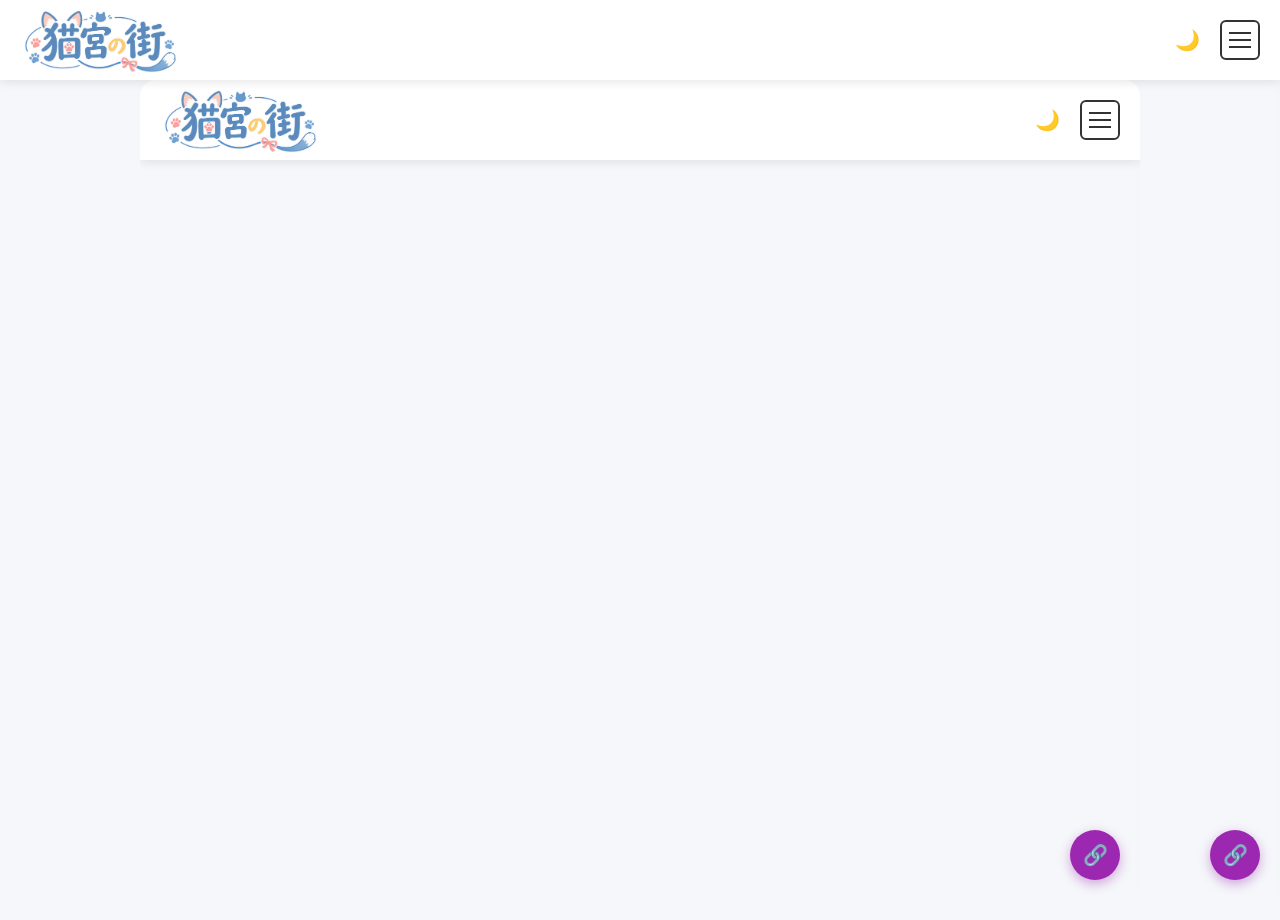
==== index.html @ 3957da61 "NekomiyaStudio v1.0.4.13 Hotfix October 31th ▮Update - [NekomiyaStudio with NekomiyaCity] Major Reno" ====
<!DOCTYPE html>
<html lang="ja">
<head>
    <meta charset="UTF-8">
    <meta name="viewport" content="width=device-width, initial-scale=1.0">
    <title>猫宮のアトリエwith猫宮の街</title>
    
    <!-- OGP（Discord 埋め込み用） -->
    <meta property="og:title" content="猫宮のアトリエwith猫宮の街">
    <meta property="og:description" content="NekomiyaStudio-with-NekomiyaCity">
    <meta property="og:image" content="https://nekomiyanatuki.github.io/NekomiyaStudio-with-NekomiyaCity/images/icons/logo.png">
    <meta property="og:url" content="https://nekomiyanatuki.github.io/NekomiyaStudio-with-NekomiyaCity/">
    <meta property="og:type" content="website">
    <meta name="twitter:card" content="summary_large_image">
    
    <link rel="stylesheet" href="css/base.css">
    <link rel="stylesheet" href="css/index.css">
</head>
<body>

<header class="sticky-header">
    <a href="Home" class="site-logo" id="siteLogo">
        <img src="images/icons/logo.png" alt="猫宮のアトリエwith猫宮の街" class="logo-img">
    </a>
    <div class="header-actions">
        <button class="btn btn-theme" id="themeToggle" title="テーマ切り替え">🌙</button>
        <button class="hamburger" id="hamburgerBtn" aria-label="メニューを開く">
            <span></span>
            <span></span>
            <span></span>
        </button>
    </div>
</header>

<nav class="side-menu" id="sideMenu">
    <ul id="menuList"></ul>
</nav>
<div class="menu-overlay" id="menuOverlay"></div>

<!-- iframe は 1 つのみ。src は JavaScript で動的変更 -->
<main class="main-content">
    <iframe src="index.html" class="page-frame" id="pageFrame" title="Home"></iframe>
</main>

<button class="btn btn-link-share" id="linkShareBtn" title="ページの URL を共有">🔗</button>

<div id="toast" class="toast"></div>

<script src="js/base.js"></script>
</body>
</html>
---- css/base.css ----
* {
    margin: 0;
    padding: 0;
    box-sizing: border-box;
}

body {
    font-family: 'Helvetica Neue', Arial, sans-serif;
    background-color: #f5f7fa;
    color: #333;
    padding-top: 60px;
    transition: background-color 0.3s, color 0.3s;
}

body.dark-mode {
    background-color: #1a1a1a;
    color: #e0e0e0;
}

/* ===== 追従ヘッダー ===== */
.sticky-header {
    position: fixed;
    top: 0;
    left: 0;
    right: 0;
    height: 80px;
    background: #fff;
    box-shadow: 0 2px 10px rgba(0,0,0,0.1);
    display: flex;
    justify-content: space-between;
    align-items: center;
    padding: 0 20px;
    z-index: 1000;
    transition: background 0.3s;
}

body.dark-mode .sticky-header {
    background: #2a2a2a;
    box-shadow: 0 2px 10px rgba(0,0,0,0.4);
}

.site-logo {
    display: flex;
    align-items: center;
    cursor: pointer;
    text-decoration: none;
}

.logo-img {
    height: 90px;
    max-width: 200px;
    object-fit: contain;
    transition: opacity 0.2s;
}

.site-logo:hover .logo-img {
    opacity: 0.8;
}

.header-actions {
    display: flex;
    gap: 10px;
    align-items: center;
}

.hamburger {
    width: 40px;
    height: 40px;
    background: transparent;
    border: 2px solid #333;
    border-radius: 6px;
    cursor: pointer;
    display: flex;
    flex-direction: column;
    justify-content: center;
    align-items: center;
    gap: 5px;
    transition: border-color 0.2s;
}

body.dark-mode .hamburger {
    border-color: #e0e0e0;
}

.hamburger span {
    width: 22px;
    height: 2px;
    background: #333;
    transition: background 0.2s;
}

body.dark-mode .hamburger span {
    background: #e0e0e0;
}

.hamburger:hover {
    border-color: #2196f3;
}

/* ===== サイドメニュー ===== */
.side-menu {
    position: fixed;
    top: 60px;
    right: -300px;
    width: 280px;
    height: calc(100vh - 60px);
    background: #fff;
    box-shadow: -4px 0 20px rgba(0,0,0,0.15);
    transition: right 0.3s ease;
    z-index: 999;
    padding: 20px;
    overflow-y: auto;
}

.side-menu.open {
    right: 0;
}

body.dark-mode .side-menu {
    background: #2a2a2a;
}

.side-menu ul {
    list-style: none;
}

.side-menu li {
    margin-bottom: 10px;
}

.side-menu a {
    display: block;
    padding: 12px 15px;
    color: #333;
    text-decoration: none;
    border-radius: 6px;
    transition: background 0.2s;
}

body.dark-mode .side-menu a {
    color: #e0e0e0;
}

.side-menu a:hover {
    background: #f0f2f5;
}

body.dark-mode .side-menu a:hover {
    background: #3a3a3a;
}

.side-menu a.active {
    background: #e3f2fd;
    color: #2196f3;
    font-weight: bold;
}

body.dark-mode .side-menu a.active {
    background: #1e3a5f;
    color: #64b5f6;
}

.side-menu a.unavailable {
    color: #999;
    cursor: not-allowed;
}

.side-menu a.not-found {
    color: #f44336;
}

.menu-overlay {
    position: fixed;
    top: 60px;
    left: 0;
    right: 0;
    bottom: 0;
    background: rgba(0,0,0,0.4);
    opacity: 0;
    pointer-events: none;
    transition: opacity 0.3s;
    z-index: 998;
}

.menu-overlay.show {
    opacity: 1;
    pointer-events: auto;
}

/* ===== ボタン共通 ===== */
.btn {
    border: none;
    border-radius: 6px;
    padding: 10px 14px;
    font-size: 14px;
    cursor: pointer;
    font-weight: bold;
    transition: background 0.2s, opacity 0.2s;
}

.btn:hover {
    opacity: 0.85;
}

.btn-theme {
    background: transparent;
    font-size: 20px;
    padding: 5px 10px;
    cursor: pointer;
    border: none;
    transition: transform 0.2s;
}

.btn-theme:hover {
    transform: scale(1.1);
    opacity: 1;
}

/* ===== リンク共有ボタン ===== */
.btn-link-share {
    position: fixed;
    bottom: 20px;
    right: 20px;
    width: 50px;
    height: 50px;
    border-radius: 50%;
    background-color: #9c27b0;
    color: white;
    font-size: 20px;
    box-shadow: 0 4px 12px rgba(156, 39, 176, 0.4);
    z-index: 900;
    display: flex;
    justify-content: center;
    align-items: center;
}

.btn-link-share:hover {
    background-color: #8e24aa;
}

/* ===== トースト ===== */
.toast {
    position: fixed;
    bottom: 80px;
    left: 50%;
    transform: translateX(-50%) translateY(100px);
    background: #333;
    color: white;
    padding: 12px 24px;
    border-radius: 25px;
    box-shadow: 0 4px 12px rgba(0,0,0,0.3);
    opacity: 0;
    transition: transform 0.3s, opacity 0.3s;
    z-index: 1001;
    font-size: 14px;
}

.toast.show {
    transform: translateX(-50%) translateY(0);
    opacity: 1;
}

body.dark-mode .toast {
    background: #e0e0e0;
    color: #1a1a1a;
}

/* ===== レスポンシブ対応 ===== */
@media (max-width: 768px) {
    .sticky-header {
        padding: 0 10px;
    }
    
    .logo-img {
        height: 32px;
        max-width: 150px;
    }
    
    .side-menu {
        width: 100%;
        right: -100%;
    }
    
    .btn-link-share {
        width: 45px;
        height: 45px;
        font-size: 18px;
        bottom: 15px;
        right: 15px;
    }
}

@media (max-width: 480px) {
    .logo-img {
        height: 28px;
        max-width: 120px;
    }
    
    .hamburger {
        width: 36px;
        height: 36px;
    }
    
    .hamburger span {
        width: 18px;
    }
}
---- css/index.css ----
.main-content {
    display: flex;
    justify-content: center;
    align-items: flex-start;
    gap: 30px;
    flex-wrap: wrap;
    padding: 20px;
}

.page-frame {
    width: 100%;
    max-width: 1000px;
    height: calc(100vh - 80px);
    border: none;
    border-radius: 16px;
    background: transparent;
}

/* ===== エラーページ ===== */
.error-page {
    justify-content: center;
    align-items: center;
    min-height: calc(100vh - 100px);
}

.error-container {
    text-align: center;
    background: white;
    padding: 40px;
    border-radius: 16px;
    box-shadow: 0 4px 20px rgba(0,0,0,0.08);
    max-width: 500px;
    width: 100%;
}

body.dark-mode .error-container {
    background: #2a2a2a;
    box-shadow: 0 4px 20px rgba(0,0,0,0.4);
}

.error-container h1 {
    font-size: 72px;
    color: #f44336;
    margin-bottom: 10px;
}

.error-container h2 {
    font-size: 24px;
    color: #333;
    margin-bottom: 15px;
}

body.dark-mode .error-container h2 {
    color: #e0e0e0;
}

.error-container p {
    color: #666;
    margin-bottom: 25px;
}

body.dark-mode .error-container p {
    color: #bbb;
}

.btn-home {
    background-color: #2196f3;
    color: white;
    text-decoration: none;
    display: inline-block;
    padding: 12px 24px;
}

.btn-home:hover {
    background-color: #1e88e5;
}

/* ===== レスポンシブ対応 ===== */
@media (max-width: 768px) {
    .page-frame {
        height: calc(100vh - 70px);
    }
    
    .error-container {
        padding: 25px;
    }
    
    .error-container h1 {
        font-size: 56px;
    }
    
    .error-container h2 {
        font-size: 20px;
    }
}
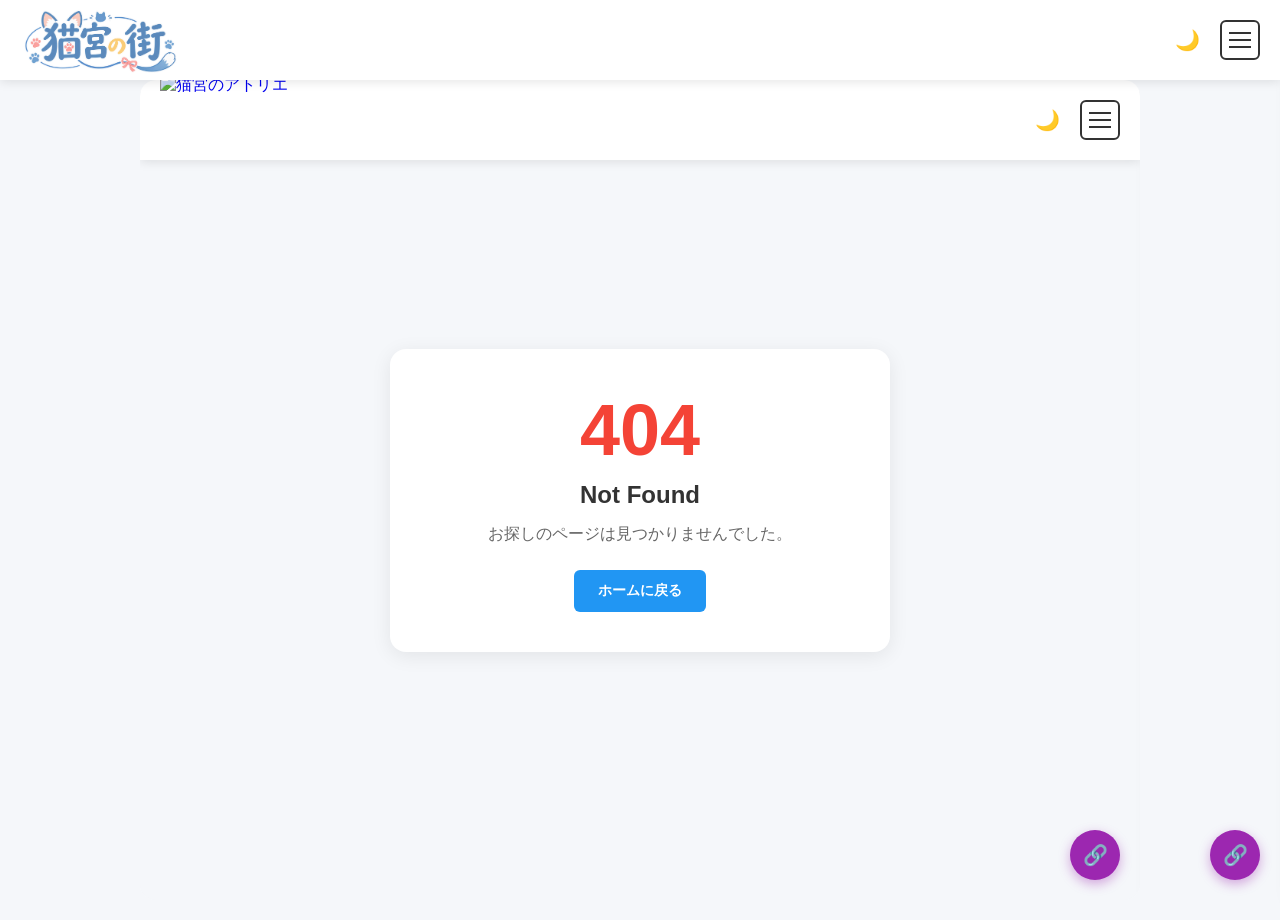
==== commit 5b47a2af: "NekomiyaSutudio v1.0.4.15 Hotfix November 3th ▮Update - Added details regarding the license and term" ====
--- a/index.html
+++ b/index.html
@@ -1,26 +1,42 @@
 <!DOCTYPE html>
 <html lang="ja">
-<head>
-    <meta charset="UTF-8">
-    <meta name="viewport" content="width=device-width, initial-scale=1.0">
-    <title>猫宮のアトリエwith猫宮の街</title>
+    <head>
+        <meta charset="UTF-8" />
+        <meta name="viewport" content="width=device-width, initial-scale=1.0" />
+        <title>猫宮のアトリエ</title>
+        <!-- CSS -->
+        <link rel="stylesheet" href="css/base.css">
+        <link rel="stylesheet" href="css/index.css">
+
+        <!-- OGP（Discord 埋め込み用） -->
+        <meta property="og:url" content="https://nekomiyanatuki.github.io/NekomiyaStudio/" />
+        <meta property="og:type" content="website" />
+        <meta property="og:title" content="猫宮のアトリエ" />
+        <meta property="og:description" content="https://nekomiyanatuki.github.io/NekomiyaStudio/txt-image/pr/pr202611.jp.md" />
+        <meta property="og:image" content="https://nekomiyanatuki.github.io/NekomiyaStudio/pic-image/icon/share.png" />
+
+        <meta name="keywords" content="
+        猫宮のアトリエ, NekomiyaStudio, 猫宮の街, NekomiyaCity, 
+        キャットファンタジー, CatFantasy, キャトファン, 
+        ソウルズレムナント, Soul's Remnant, ソルレム, SoR, ゲーム掲示板, ゲーム攻略, バージョンリリース,
+        " />
+        <meta name="description" content="
+        ここは猫宮のアトリエ、"猫宮ナツキ"や"支援者"たちによる便利なブラウザ作品を公開し育てるための工房
+        " />
+
+        <link rel="canonical" href="https://nekomiyanatuki.github.io/NekomiyaStudio/" />
+        <link rel="alternate" media="only screen and (max-width: 640px)"
+            href="https://nekomiyanatuki.github.io/NekomiyaStudio/index.html" />
     
-    <!-- OGP（Discord 埋め込み用） -->
-    <meta property="og:title" content="猫宮のアトリエwith猫宮の街">
-    <meta property="og:description" content="NekomiyaStudio-with-NekomiyaCity">
-    <meta property="og:image" content="https://nekomiyanatuki.github.io/NekomiyaStudio-with-NekomiyaCity/images/icons/logo.png">
-    <meta property="og:url" content="https://nekomiyanatuki.github.io/NekomiyaStudio-with-NekomiyaCity/">
-    <meta property="og:type" content="website">
-    <meta name="twitter:card" content="summary_large_image">
-    
-    <link rel="stylesheet" href="css/base.css">
-    <link rel="stylesheet" href="css/index.css">
-</head>
+        <!-- X(旧Twitter)-->
+        <meta name="twitter:card" content="summary_large_image" />
+        <link rel="Shortcut Icon" href="https://nekomiyanatuki.github.io/NekomiyaStudio\pic-image\icon\favicon.ico" type="pic-image/icon/x-icon" />
+    </head>
 <body>
 
 <header class="sticky-header">
-    <a href="Home" class="site-logo" id="siteLogo">
-        <img src="images/icons/logo.png" alt="猫宮のアトリエwith猫宮の街" class="logo-img">
+    <a href="NekomiyaCity" class="site-logo" id="siteLogo">
+        <img src="pic-image/icon/share.png" alt="猫宮のアトリエ" class="logo-img">
     </a>
     <div class="header-actions">
         <button class="btn btn-theme" id="themeToggle" title="テーマ切り替え">🌙</button>
@@ -39,7 +55,7 @@
 
 <!-- iframe は 1 つのみ。src は JavaScript で動的変更 -->
 <main class="main-content">
-    <iframe src="index.html" class="page-frame" id="pageFrame" title="Home"></iframe>
+    <iframe src="index.html" class="page-frame" id="pageFrame" title="NekomiyaCity"></iframe>
 </main>
 
 <button class="btn btn-link-share" id="linkShareBtn" title="ページの URL を共有">🔗</button>
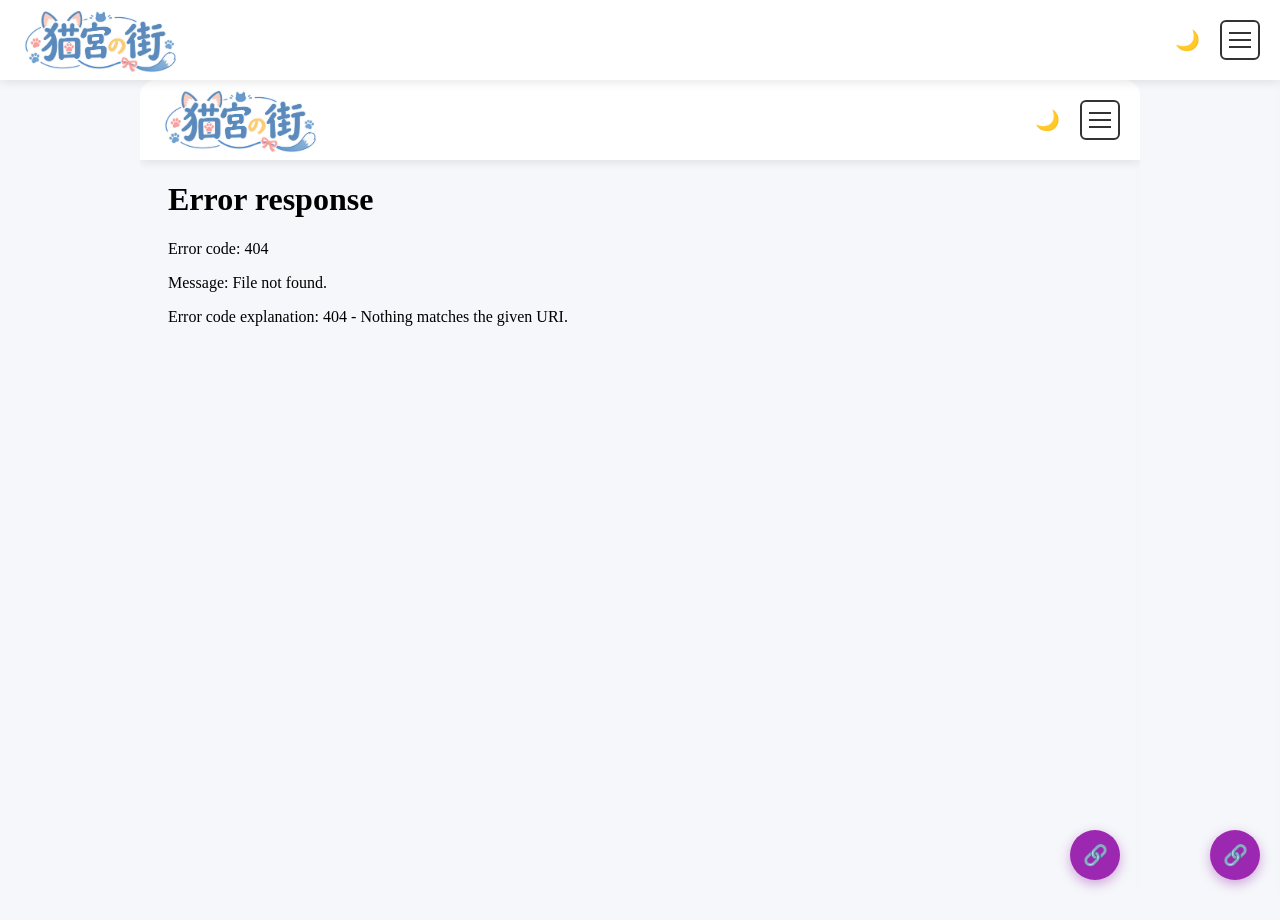
==== commit 3fdd9719: "NekomiyaStudio v1.0.4.20 Hotfix November 6th ▮Patch - Temporarily changed the main HTML navigation l" ====
--- a/index.html
+++ b/index.html
@@ -12,16 +12,17 @@
         <meta property="og:url" content="https://nekomiyanatuki.github.io/NekomiyaStudio/" />
         <meta property="og:type" content="website" />
         <meta property="og:title" content="猫宮のアトリエ" />
-        <meta property="og:description" content="https://nekomiyanatuki.github.io/NekomiyaStudio/txt-image/pr/pr202611.jp.md" />
+        <meta property="og:description" content="ここは猫宮のアトリエ、「猫宮ナツキ」や「支援者」たちによる便利な作品を公開し育てるための工房" />
         <meta property="og:image" content="https://nekomiyanatuki.github.io/NekomiyaStudio/pic-image/icon/share.png" />
 
         <meta name="keywords" content="
-        猫宮のアトリエ, NekomiyaStudio, 猫宮の街, NekomiyaCity, 
+        猫宮のアトリエ, NekomiyaStudio, 猫宮の街, NekomiyaCity, 猫宮ナツキ, NekomiyaNatuki,
         キャットファンタジー, CatFantasy, キャトファン, 
+        トーラムオンライン, ToramOnline, トーラム, 八坂の氷刃, Gathering Blades,
         ソウルズレムナント, Soul's Remnant, ソルレム, SoR, ゲーム掲示板, ゲーム攻略, バージョンリリース,
         " />
         <meta name="description" content="
-        ここは猫宮のアトリエ、"猫宮ナツキ"や"支援者"たちによる便利なブラウザ作品を公開し育てるための工房
+        ここは猫宮のアトリエ、「猫宮ナツキ」や「支援者」たちによる便利な作品を公開し育てるための工房
         " />
 
         <link rel="canonical" href="https://nekomiyanatuki.github.io/NekomiyaStudio/" />
@@ -34,8 +35,9 @@
     </head>
 <body>
 
+<!-- base 構造を直接記述（iframe で base.html を読まない） -->
 <header class="sticky-header">
-    <a href="NekomiyaCity" class="site-logo" id="siteLogo">
+    <a href="home" class="site-logo" id="siteLogo">
         <img src="pic-image/icon/share.png" alt="猫宮のアトリエ" class="logo-img">
     </a>
     <div class="header-actions">
@@ -53,9 +55,11 @@
 </nav>
 <div class="menu-overlay" id="menuOverlay"></div>
 
+
 <!-- iframe は 1 つのみ。src は JavaScript で動的変更 -->
+<!-- iframe はコンテンツページのみ -->
 <main class="main-content">
-    <iframe src="index.html" class="page-frame" id="pageFrame" title="NekomiyaCity"></iframe>
+    <iframe src="home.html" class="page-frame" id="pageFrame" title="Content"></iframe>
 </main>
 
 <button class="btn btn-link-share" id="linkShareBtn" title="ページの URL を共有">🔗</button>
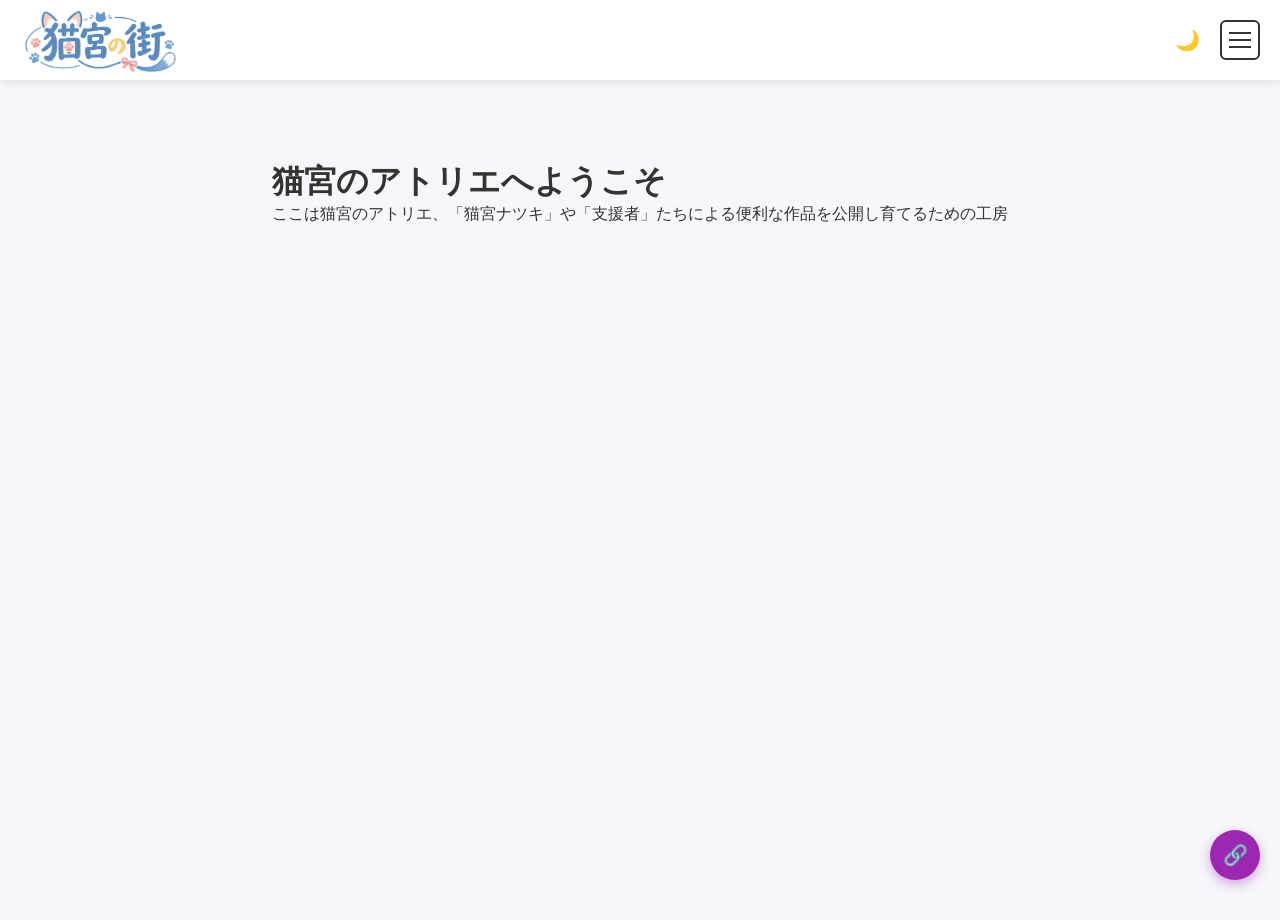
==== commit 0547716e: "NekomiyaStudio v1.0.4.22 Hotfix November 6th ▮Patch - We implemented a welcome message on the homepa" ====
--- a/index.html
+++ b/index.html
@@ -1,71 +1,71 @@
 <!DOCTYPE html>
 <html lang="ja">
-    <head>
-        <meta charset="UTF-8" />
-        <meta name="viewport" content="width=device-width, initial-scale=1.0" />
-        <title>猫宮のアトリエ</title>
-        <!-- CSS -->
-        <link rel="stylesheet" href="css/base.css">
-        <link rel="stylesheet" href="css/index.css">
+<head>
+    <meta charset="UTF-8" />
+    <meta name="viewport" content="width=device-width, initial-scale=1.0" />
+    <title>猫宮のアトリエ</title>
+    <!-- CSS -->
+    <link rel="stylesheet" href="css/base.css">
+    <link rel="stylesheet" href="css/index.css">
 
-        <!-- OGP（Discord 埋め込み用） -->
-        <meta property="og:url" content="https://nekomiyanatuki.github.io/NekomiyaStudio/" />
-        <meta property="og:type" content="website" />
-        <meta property="og:title" content="猫宮のアトリエ" />
-        <meta property="og:description" content="ここは猫宮のアトリエ、「猫宮ナツキ」や「支援者」たちによる便利な作品を公開し育てるための工房" />
-        <meta property="og:image" content="https://nekomiyanatuki.github.io/NekomiyaStudio/pic-image/icon/share.png" />
+    <!-- OGP（Discord 埋め込み用） -->
+    <meta property="og:url" content="https://nekomiyanatuki.github.io/NekomiyaStudio/" />
+    <meta property="og:type" content="website" />
+    <meta property="og:title" content="猫宮のアトリエ" />
+    <meta property="og:description" content="ここは猫宮のアトリエ、「猫宮ナツキ」や「支援者」たちによる便利な作品を公開し育てるための工房" />
+    <meta property="og:image" content="https://nekomiyanatuki.github.io/NekomiyaStudio/pic-image/icon/share.png" />
 
-        <meta name="keywords" content="
-        猫宮のアトリエ, NekomiyaStudio, 猫宮の街, NekomiyaCity, 猫宮ナツキ, NekomiyaNatuki,
-        キャットファンタジー, CatFantasy, キャトファン, 
-        トーラムオンライン, ToramOnline, トーラム, 八坂の氷刃, Gathering Blades,
-        ソウルズレムナント, Soul's Remnant, ソルレム, SoR, ゲーム掲示板, ゲーム攻略, バージョンリリース,
-        " />
-        <meta name="description" content="
-        ここは猫宮のアトリエ、「猫宮ナツキ」や「支援者」たちによる便利な作品を公開し育てるための工房
-        " />
+    <meta name="keywords" content="
+    猫宮のアトリエ, NekomiyaStudio, 猫宮の街, NekomiyaCity, 猫宮ナツキ, NekomiyaNatuki,
+    キャットファンタジー, CatFantasy, キャトファン, 
+    トーラムオンライン, ToramOnline, トーラム, 八坂の氷刃, Gathering Blades,
+    ソウルズレムナント, Soul's Remnant, ソルレム, SoR, ゲーム掲示板, ゲーム攻略, バージョンリリース,
+    " />
+    <meta name="description" content="
+    ここは猫宮のアトリエ、「猫宮ナツキ」や「支援者」たちによる便利な作品を公開し育てるための工房
+    " />
 
-        <link rel="canonical" href="https://nekomiyanatuki.github.io/NekomiyaStudio/" />
-        <link rel="alternate" media="only screen and (max-width: 640px)"
-            href="https://nekomiyanatuki.github.io/NekomiyaStudio/index.html" />
+    <link rel="canonical" href="https://nekomiyanatuki.github.io/NekomiyaStudio/" />
+    <link rel="alternate" media="only screen and (max-width: 640px)"
+    href="https://nekomiyanatuki.github.io/NekomiyaStudio/index.html" />
     
-        <!-- X(旧Twitter)-->
-        <meta name="twitter:card" content="summary_large_image" />
-        <link rel="Shortcut Icon" href="https://nekomiyanatuki.github.io/NekomiyaStudio\pic-image\icon\favicon.ico" type="pic-image/icon/x-icon" />
-    </head>
+    <!-- X(旧Twitter)-->
+    <meta name="twitter:card" content="summary_large_image" />
+    <link rel="Shortcut Icon" href="pic-image/icon/favicon.ico" type="image/x-icon" />
+</head>
 <body>
 
-<!-- base 構造を直接記述（iframe で base.html を読まない） -->
-<header class="sticky-header">
-    <a href="home" class="site-logo" id="siteLogo">
-        <img src="pic-image/icon/share.png" alt="猫宮のアトリエ" class="logo-img">
-    </a>
-    <div class="header-actions">
-        <button class="btn btn-theme" id="themeToggle" title="テーマ切り替え">🌙</button>
-        <button class="hamburger" id="hamburgerBtn" aria-label="メニューを開く">
-            <span></span>
-            <span></span>
-            <span></span>
-        </button>
-    </div>
-</header>
+    <!-- base 構造を直接記述（iframe で base.html を読まない） -->
+    <header class="sticky-header">
+        <a href="#" class="site-logo" id="siteLogo">
+            <img src="pic-image/icon/share.png" alt="猫宮のアトリエ" class="logo-img">
+        </a>
+        <div class="header-actions">
+            <button class="btn btn-theme" id="themeToggle" title="テーマ切り替え">🌙</button>
+            <button class="hamburger" id="hamburgerBtn" aria-label="メニューを開く">
+                <span></span>
+                <span></span>
+                <span></span>
+            </button>
+        </div>
+    </header>
 
-<nav class="side-menu" id="sideMenu">
-    <ul id="menuList"></ul>
-</nav>
-<div class="menu-overlay" id="menuOverlay"></div>
+    <nav class="side-menu" id="sideMenu">
+        <ul id="menuList"></ul>
+    </nav>
+    <div class="menu-overlay" id="menuOverlay"></div>
 
 
-<!-- iframe は 1 つのみ。src は JavaScript で動的変更 -->
-<!-- iframe はコンテンツページのみ -->
-<main class="main-content">
-    <iframe src="home.html" class="page-frame" id="pageFrame" title="Content"></iframe>
-</main>
+    <!-- iframe は 1 つのみ。src は JavaScript で動的変更 -->
+    <!-- iframe はコンテンツページのみ -->
+    <main class="main-content">
+        <iframe src="home.html" class="page-frame" id="pageFrame" title="Content"></iframe>
+    </main>
 
-<button class="btn btn-link-share" id="linkShareBtn" title="ページの URL を共有">🔗</button>
+    <button class="btn btn-link-share" id="linkShareBtn" title="ページの URL を共有">🔗</button>
 
-<div id="toast" class="toast"></div>
+    <div id="toast" class="toast"></div>
 
-<script src="js/base.js"></script>
+    <script src="js/base.js"></script>
 </body>
 </html>
